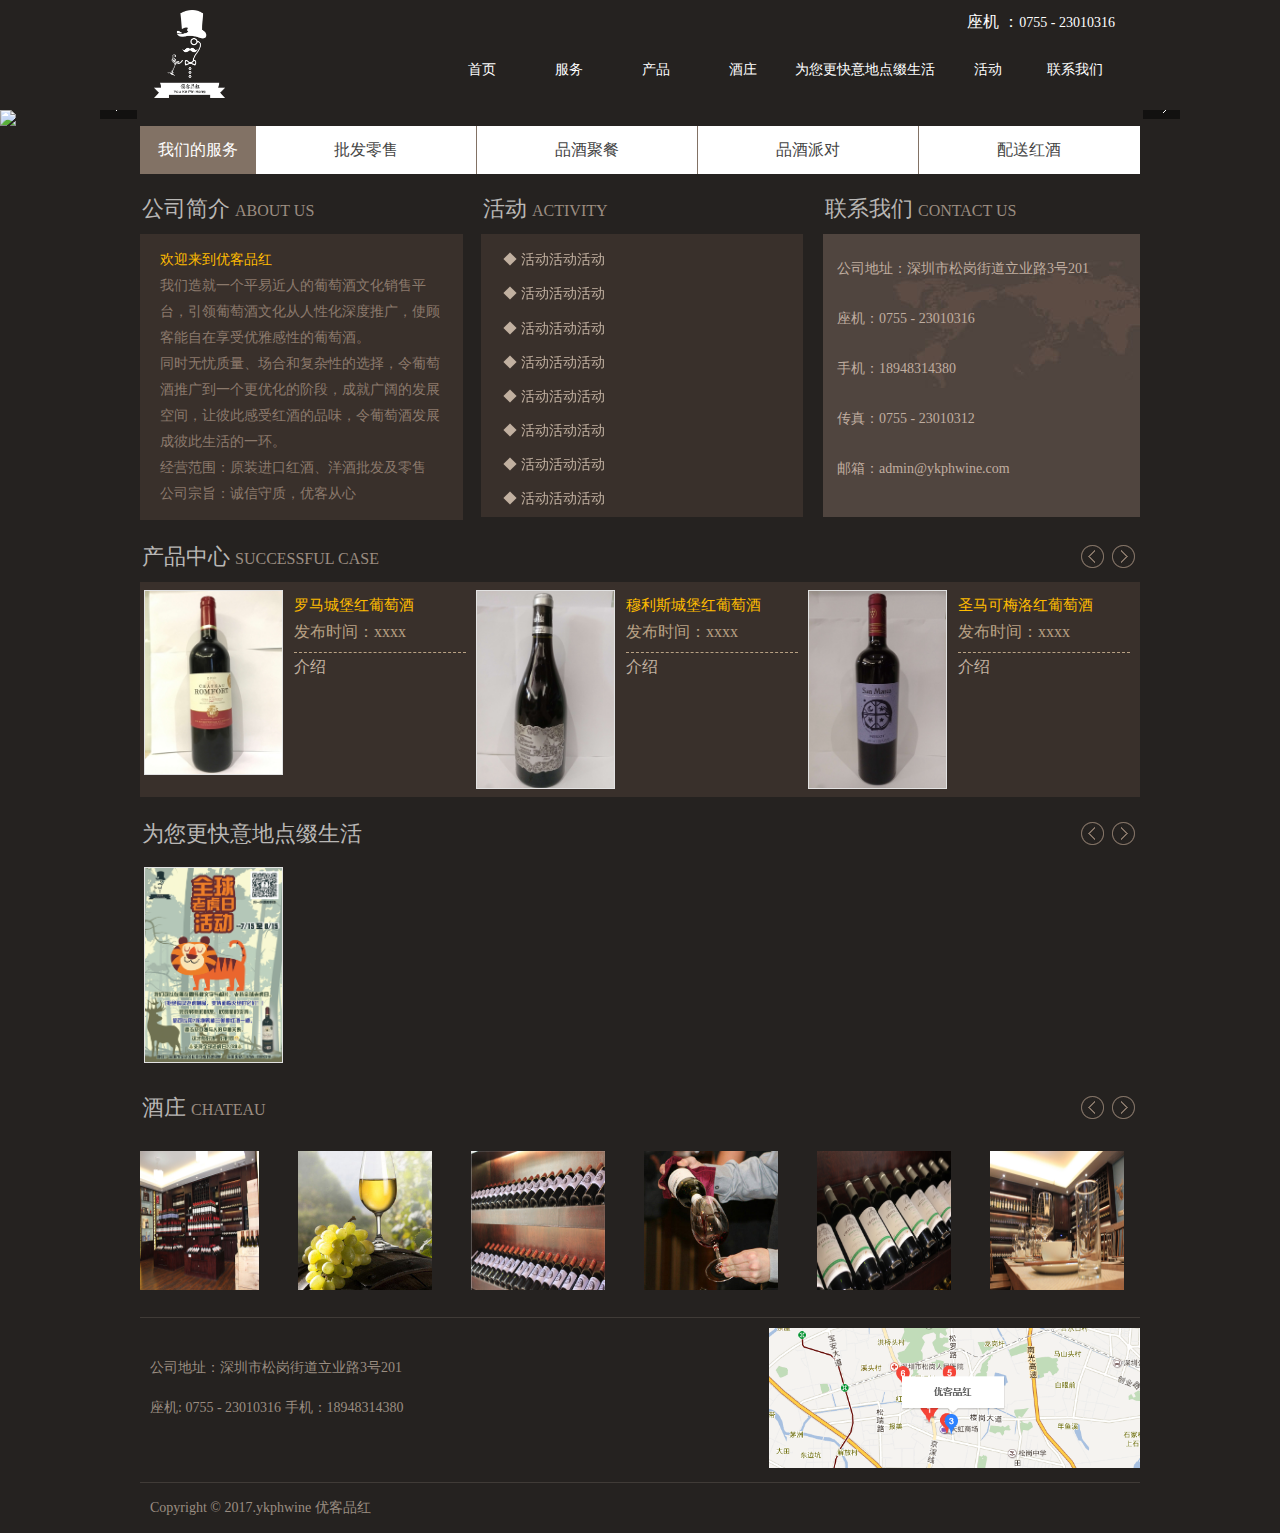
==== index.html @ 642359fb "d" ====
<!DOCTYPE html>
<html>
<head>
<meta http-equiv="Content-Type" content="text/html; charset=UTF-8">
<meta http-equiv="X-UA-Compatible" content="IE=EmulateIE7" />
<title></title>
<meta name="description" content="" />
<meta name="keywords" content="" />
<link rel="stylesheet" href="skin/css/css.css"/>
<link rel="stylesheet" href="skin/js/swiper/swiper.css">
<link rel="stylesheet" href="skin/js/fancybox/jquery.fancybox.css">

</head>
<body>
<!--top--> 
<div class="tops">
  <div class="top">
    <div class="logo"><img src="skin/images/logo.png"></div>
    <div class="top_r">
      <div class="top_head">座机 ：<span style="color:#fff;font-size:14px;">0755 - 23010316</span> </div>
      <div class="nav" id="nav">
        <ul class="clearfix">
          <li><a href="/">首页</a></li>
          <li><a href="#fuwu">服务</a></li>
          <li><a href="#chanping">产品</a></li>
          <li><a href="#jiuzhuang">酒庄</a></li>
          <li style="width: 158px;"><a href="#shenghuo">为您更快意地点缀生活</a></li>
          <li><a href="#huodong">活动</a></li>
          <li><a href="#lianxi">联系我们</a></li>
        </ul>
      </div>
    </div>
  </div>
</div>
<div class="banners">
  <div class="swiper-container" id="banner_swiper">
    <div class="swiper-wrapper">
        <div class="swiper-slide"><img src="skin/images/banner/1.jpg"></div>
        <div class="swiper-slide"><img src="skin/images/banner/2.jpg"></div>
        <div class="swiper-slide"><img src="skin/images/banner/3.jpg"></div>
        <div class="swiper-slide"><img src="skin/images/banner/4.jpg"></div>
        <div class="swiper-slide"><img src="skin/images/banner/5.jpg"></div>
        <div class="swiper-slide"><img src="skin/images/banner/6.jpg"></div>
        <div class="swiper-slide"><img src="skin/images/banner/7.jpg"></div>
        <div class="swiper-slide"><img src="skin/images/banner/8.jpg"></div>
        <div class="swiper-slide"><img src="skin/images/banner/9.jpg"></div>
        <div class="swiper-slide"><img src="skin/images/banner/10.jpg"></div>
        <div class="swiper-slide"><img src="skin/images/banner/11.jpg"></div>
        <div class="swiper-slide"><img src="skin/images/banner/12.jpg"></div>
        <div class="swiper-slide"><img src="skin/images/banner/13.jpg"></div>
        <div class="swiper-slide"><img src="skin/images/banner/14.jpg"></div>
        <div class="swiper-slide"><img src="skin/images/banner/15.jpg"></div>

	</div>
	    <!-- 如果需要分页器 -->
	    <!-- <div class="swiper-pagination"></div> -->
	    
	    <!-- 如果需要导航按钮 -->
	<div class="swiper-button-prev"></div>
	<div class="swiper-button-next"></div>
   </div>
</div>
 
<!--banner_start--> 

<!--main-->
<div class="mains">
  <div class="main">
  	<div class="main_p" id="fuwu">
      <div class="main_p_l"> <span>我们的服务</span> </div>
      <div class="main_p_r" id="nav2">
        <ul class="clearfix">
          
          <li><a href="skin/images/service1.jpg"  data-fancybox="gallery3">批发零售</a></li>
          
          <li><a href="skin/images/service2.jpg"  data-fancybox="gallery3">品酒聚餐</a></li>
          
          <li><a href="skin/images/service3.jpg"  data-fancybox="gallery3">品酒派对</a></li>
          
          <li><a href="skin/images/service4.jpg"  data-fancybox="gallery3">配送红酒</a></li>
          
        </ul>
      </div>
    </div>
    <div class="main1">
      <div class="main11"> <div class="main11_t"> <a>公司简介</a><span>ABOUT US</span></div>
        <div class="main11_b">
          <p><span>欢迎来到优客品红</span><br>
            我们造就一个平易近人的葡萄酒文化销售平台，引领葡萄酒文化从人性化深度推广，使顾客能自在享受优雅感性的葡萄酒。 <br>
            同时无忧质量、场合和复杂性的选择，令葡萄酒推广到一个更优化的阶段，成就广阔的发展空间，让彼此感受红酒的品味，令葡萄酒发展成彼此生活的一环。<br>
            经营范围：原装进口红酒、洋酒批发及零售<br>
            公司宗旨：诚信守质，优客从心</p>
        </div>
      </div>
      <div class="main12" id="huodong"> <div class="main12_t"> <a >活动</a><span>ACTIVITY</span></div>
        <div class="main12_b">
         <div class="swiper-container" id="act_swiper">
		    <ul class="swiper-wrapper">
		        <li class="swiper-slide"><a href="">◆ 活动活动活动</a></li>
		        <li class="swiper-slide"><a href="">◆ 活动活动活动</a></li>
		        <li class="swiper-slide"><a href="">◆ 活动活动活动</a></li>
		        <li class="swiper-slide"><a href="">◆ 活动活动活动</a></li>
		        <li class="swiper-slide"><a href="">◆ 活动活动活动</a></li>
		        <li class="swiper-slide"><a href="">◆ 活动活动活动</a></li>
		        <li class="swiper-slide"><a href="">◆ 活动活动活动</a></li>
		        <li class="swiper-slide"><a href="">◆ 活动活动活动</a></li>
		        <li class="swiper-slide"><a href="">◆ 活动活动活动</a></li>
		        <li class="swiper-slide"><a href="">◆ 活动活动活动</a></li>
		        <li class="swiper-slide"><a href="">◆ 活动活动活动</a></li>

		       
			</ul>
		   </div>
        </div>
      </div>
      <div class="main13" id="lianxi"> <div class="main13_t"> <a>联系我们</a><span>CONTACT US</span></div>
        <div class="main13_b">
          <p>公司地址：深圳市松岗街道立业路3号201</p>
          <p>座机：0755 - 23010316</p>
          <p>手机：18948314380</p>
          <p>传真：0755 - 23010312</p>
          <p>邮箱：admin@ykphwine.com</p>
        </div>
      </div>
      <div class="clear"></div>
    </div>
    <div class="main2" id="chanping"> <div class="main2_t"> <a>产品中心</a><span>SUCCESSFUL CASE</span> </div>
      <div class="hd"> <a class="next"></a> <a class="prev"></a> </div>
      <div class="main2_b">
        <ul>
          <li>
            <div class="main2_b_img"> <a href="skin/images/jiu/1.jpg"  data-fancybox="gallery2" ><img src="skin/images/jiu/1.jpg"></a></div>
            <div class="main2_b_rt"> <a>罗马城堡红葡萄酒</a><br>
              <span>发布时间：xxxx</span> </div>
            <div class="main2_b_rb">
              <p>介绍</p>
            </div>
          </li>
          <li>
          	<div class="main2_b_img"> <a href="skin/images/jiu/2.jpg"  data-fancybox="gallery2" ><img src="skin/images/jiu/2.jpg"></a> </div>
            <div class="main2_b_rt"> <a>穆利斯城堡红葡萄酒</a><br>
              <span>发布时间：xxxx</span> </div>
            <div class="main2_b_rb">
              <p>介绍</p>
            </div>
          </li>
          <li>
          	<div class="main2_b_img"> <a href="skin/images/jiu/3.jpg"  data-fancybox="gallery2" ><img src="skin/images/jiu/3.jpg"></a> </div>
            <div class="main2_b_rt"> <a>圣马可梅洛红葡萄酒</a><br>
              <span>发布时间：xxxx</span> </div>
            <div class="main2_b_rb">
              <p>介绍</p>
            </div>
          </li>
          <li>
          	<div class="main2_b_img"> <a href="skin/images/jiu/4.jpg"  data-fancybox="gallery2" ><img src="skin/images/jiu/4.jpg"></a> </div>
            <div class="main2_b_rt"> <a>威拉特城堡红葡萄酒</a><br>
              <span>发布时间：xxxx</span> </div>
            <div class="main2_b_rb">
              <p>介绍</p>
            </div>
          </li>
          <li>
          	<div class="main2_b_img"> <a href="skin/images/jiu/5.jpg"  data-fancybox="gallery2" ><img src="skin/images/jiu/5.jpg"></a> </div>
            <div class="main2_b_rt"> <a>维拉特级珍藏红葡萄酒</a><br>
              <span>发布时间：xxxx</span> </div>
            <div class="main2_b_rb">
              <p>介绍</p>
            </div>
          </li>
        </ul>
      </div>
    </div>
   	<div class="main2 main4" id="shenghuo"> <div class="main2_t"> <a>为您更快意地点缀生活</a><span></span> </div>
      <div class="hd"> <a class="next"></a> <a class="prev"></a> </div>
      <div class="main2_b">
        <ul>
          <li>
            <div class="main2_b_img"> <a href="skin/images/yh3.png"  data-fancybox="gallery4" ><img src="skin/images/yh3.png"></a></div>
          </li>
          
        </ul>
      </div>
    </div>
    <div class="main3" id="jiuzhuang"> <div class="main3_t"> <a href="">酒庄</a><span>CHATEAU</span> </div>
      <div class="hd"> <a class="next"></a> <a class="prev"></a> </div>
      <div class="main3_b">
        <ul>
          <li><a href="skin/images/jiuz/g1.jpg"  data-fancybox="gallery1" ><img src="skin/images/jiuz/g1.jpg"></a></li>
          <li><a href="skin/images/jiuz/g2.jpg"  data-fancybox="gallery1" ><img src="skin/images/jiuz/g2.jpg"></a></li>
          <li><a href="skin/images/jiuz/g3.jpg"  data-fancybox="gallery1" ><img src="skin/images/jiuz/g3.jpg"></a></li>
          <li><a href="skin/images/jiuz/g3.jpg"  data-fancybox="gallery1" ><img src="skin/images/jiuz/g4.jpg"></a></li>
          <li><a href="skin/images/jiuz/g5.jpg"  data-fancybox="gallery1" ><img src="skin/images/jiuz/g5.jpg"></a></li>
          <li><a href="skin/images/jiuz/g6.jpg"  data-fancybox="gallery1" ><img src="skin/images/jiuz/g6.jpg"></a></li>

        </ul>
      </div>
    </div>
  </div>
</div>
<!--footer--> 
<!--footer--> 
<div class="footers">
  <div class="footer">
    <div class="footer1">
      <div class="footer1_l">
        <div class="clear"></div>
        <p>公司地址：深圳市松岗街道立业路3号201</p>
          <p>座机: 0755 - 23010316  手机：18948314380</p>
      </div>
      <div class="footer1_r"> <img src="skin/images/map.png"> </div>
      <div class="clear"></div>
    </div>
    <div class="footer2">
      <p>Copyright © 2017.ykphwine 优客品红</p>
    </div>
  </div>
</div>
<script src="skin/js/jquery-1.8.3.min.js"></script>
<script src="skin/js/swiper/swiper.min.js"></script>
<script src="skin/js/fancybox/jquery.fancybox.js"></script>
<script src="skin/js/jquery.superslide.js"></script>
<script src="skin/js/my.js"></script>
<script>

    var swiper = new Swiper('#banner_swiper', {
        pagination: '.swiper-pagination',
        paginationClickable: '.swiper-pagination',
        nextButton: '.swiper-button-next',
        prevButton: '.swiper-button-prev',
        autoplay : 5000,
        loop : true,
        effect: 'fade'
    });
     var swiper = new Swiper('#act_swiper', {
        direction : 'vertical',
        autoplay : 3000,
        loop : true,
        slidesPerView: 8,
    });



  $("#chanping").slide({mainCell:".main2_b ul",autoPage:true,effect:"leftLoop",autoPlay:true,vis:3});
  $("#shenghuo").slide({mainCell:".main2_b ul",autoPage:true,effect:"leftLoop",autoPlay:true,vis:5});
  $(".main3").slide({mainCell:".main3_b ul",autoPlay:true,effect:"leftMarquee",vis:6,interTime:50});
</script>
</body>
</html>
---- skin/css/css.css ----
﻿﻿@charset "utf-8";
/* CSS Document */


* {
	margin:0px;
	border:0px;
	padding:0px;
	font-size:12px;
	font-family:"微软雅黑";
	color:#afada9;
}
.clear {
	clear:both
}
ul {
	list-style:none;
	margin:0;
	padding:0
}

img {
	border:none
}
a {
	color:#afada9;
	text-decoration:none;
}
.clearfix:after { display: table; content: "";clear: both;}
.left {
	float:left;
}
.right {
	float:right;
}
body {
	background-color:#252220;
	margin: 0;
}
p{
	margin: 0;
}
/*top*/
.tops {
	width:100%;
	height:110px;
	background-color:#252220;
}
.top {
	width:1000px;
	margin:0 auto;
	position:relative;
}
.top .logo {
	position:absolute;
	float:left;
	top:0;
	left:0;
	width: 80px;
	margin:10px; 
}
.top .logo img{
	width: 100%;
}
.top_r {
	width:708px;
	height:92px;
	float:right;
}
.top .top_head {
	width:360px;
	height:36px;
	line-height:36px;
	text-align:right;
	color:#fff;
	float:right;
	padding-right:25px;
	padding-top:4px;
	padding-bottom: 10px;
}
.top .nav {
	clear:both;
	z-index:9999;
	position:relative;
	padding-bottom:12px;
}

#nav {
	height:40px;
	width:696px;
	margin:0 auto;
	padding:0;
}
#nav ul {
	list-style:none;
	font-size:1.1em;
}
#nav ul li {
	overflow:hidden;
	float:left;
	height:40px;
	line-height:40px;
	width:87px;
	display:block;
	text-align:center;
	margin:0;
	padding:0;
}
#nav ul li a {
	background:transparent url(../images/a_bg.gif) repeat-x left bottom;
	background-position:left bottom;
}
#nav ul li span {
	background:transparent url(../images/a_bg.gif) repeat-x left top;
	background-position:left top;
}
#nav ul li a, #nav ul li span {
	float:left;
	text-decoration:none;
	color:#fff;
	clear:both;
	width:100%;
	height:20px;
	line-height:20px;
	padding:10px 0;
	font-size:14px;
}
#nav ul li a {
	color:#454545;
}
/*banner*/
.banners {
	width:100%;
	z-index:-10;
}
.banners img{
	display: block;
	margin: auto;
	width: 100%;
}
/*main*/
.mains {
	width:100%;
	z-index:99;
}
.main {
	width:1000px;
	margin:0 auto;
	position:relative;
	z-index:99;
}
.main_p {
	width:1000px;
	height:48px;
	line-height:48px;
	background-color:#fff;
	z-index:99;
}
.main_p_l {
	float:left;
	width:115px;
	height:48px;
	background:#827265;
	text-align:center;
}
.main_p_l span {
	font-size:16px;
	color:#fff;
}
.main_p_r {
	width:885px;
	height:48px;
	float:right;
}
.main_p_r ul{
	margin: 0;
	padding: 0;
}
.main_p_r ul li {
	float:left;
	width:220px;
	height:48px;
	border-left:1px #827265 solid;
}
.main_p_r ul li:hover a {
	color:#ffbc00;
}
#nav2 ul {
	list-style:none;
	font-size:1.1em;
}
#nav2 ul li {
	overflow:hidden;
	display:block;
	text-align:center;
	margin:0;
}
#nav2 ul li span {
	font-size:16px;
	color:#454545;
	display:block;
}
#nav2 ul li a, #nav2 ul li span {
	float:left;
	text-decoration:none;
	color:#454545;
	clear:both;
	width:100%;
	height:48px;
	line-height:48px;
	font-size:16px;
}
#nav2 ul li a {
	color:#ffbc00;
	display:block;
}
.main1 {
	width:1000px;
}
.main11 {
	float:left;
	width:317px;
}
.main11_t {
	width:316px;
	height:50px;
	line-height:50px;
	padding-top:10px;
	padding-left:2px;
	position:relative;
}
.main11_t a {
	font-size:22px;
	color:#b9b7b5;
}
.main11_t span {
	color:#9b8d81;
	padding-left:5px;
}

.main11_b {
	width:283px;
	padding:13px 20px;
	background: #39302B;
}
.main11_b p {
	color:#8b796b;
	line-height:26px;
	font-size:14px;
}
.main11_b p span {
	color:#ffbc00;
	line-height:26px;
	font-size:14px;
}
.main12 {
	float:left;
	width:317px;
	margin-left:24px;
}
.main12_t {
	width:316px;
	height:50px;
	line-height:50px;
	padding-top:10px;
	padding-left:2px;
	position:relative;
}
.main12_t a {
	font-size:22px;
	color:#b9b7b5;
}
.main12_t span {
	color:#9b8d81;
	padding-left:5px;
}

.main12_b {
	width:300px;
	height: 273px;
	background:#39302B;
	padding-left:22px;
	padding-top:10px;
}
.main12_b ul{
	height: 273px;
}
.main12_b ul li {
	line-height:30px;
	list-style-type:square;
	color:#c1b0a0;
	height: 30px;
	display: block;
}
.main12_b ul li a {
	color:#c1b0a0;
	font-size:14px;
	width: 280px;
	display: inline-block;
	overflow: hidden;
	text-overflow:ellipsis;
	white-space: nowrap;
    vertical-align: middle;
}
.main12_b ul li a:hover {
	color:#ffbc00;
}
.main13 {
	float:left;
	width:317px;
	height:232px;
	margin-left:25px;
}
.main13_t {
	width:316px;
	height:50px;
	line-height:50px;
	padding-top:10px;
	padding-left:2px;
	position:relative;
}
.main13_t a {
	font-size:22px;
	color:#b9b7b5;
}
.main13_t span {
	color:#9b8d81;
	padding-left:5px;
}

.main13_b {
	width:303px;
	height:273px;
	background:url(../images/bg4.jpg) no-repeat 70px 26px #50453F;
	padding-left:14px;
	padding-top:10px;
}
.main13_b p {
	color:#c0aea0;
	font-size:14px;
	line-height:30px;
	padding: 10px 0;
}
.main4 .main2_b ul li{
	width: 200px;
}
.main2 {
	width:1000px;
	position:relative;
	overflow:hidden;
}
.main2_t {
	width:998px;
	height:50px;
	line-height:50px;
	padding-top:12px;
	padding-left:2px;
}
.main2_t a {
	font-size:22px;
	color:#b9b7b5;
}
.main2_t span {
	color:#9b8d81;
	padding-left:5px;
}
.main2_b {
	width:100%;
	background-color:#39302B;
}
.main2_b ul li {
	width:322px;
	margin-left:4px;
	margin-right:6px;
	padding:8px 0;
	float:left;
	_display:inline;
	overflow:hidden;
}
.main2_b_img {
	float:left;
	border:1px #E2E2E2 solid;
	width:137px;
	margin-right:11px;
}
.main2_b_img img {
	width:137px;
	display: block;
}
.main2_b_rt {
	width:172px;
	height:62px;
	border-bottom:1px dashed #B8A184;
	float:left;
	margin-bottom:2px;
}
.main2_b_rt a {
	color:#ffbc00;
	font-size:15px;
	line-height:30px;
}
.main2_b_rt a:hover {
	color:#ffbc00;
}
.main2_b_rt span {
	color:#b8a184;
	line-height:24px;
}
.main2_b_rb p {
	color:#c1b0a0;
	line-height:24px;
}
.main2 .hd {
	overflow:hidden;
	height:23px;
	position:absolute;
	width:54px;
	right:5px;
	top:25px;
}
.main2 .hd .prev {
	display:block;
	width:23px;
	height:23px;
	float:left;
	overflow:hidden;
	cursor:pointer;
	background:url(../images/l.png) no-repeat;
}
.main2 .hd .next {
	display:block;
	width:23px;
	height:23px;
	float:right;
	overflow:hidden;
	cursor:pointer;
	background:url(../images/r.png) no-repeat;
}
.main3 {
	width:1000px;
	height:246px;
	position:relative;
	overflow:hidden;
}
.main3_t {
	width:998px;
	height:50px;
	line-height:50px;
	padding-top:12px;
	padding-left:2px;
	padding-bottom:18px;
}
.main3_t a {
	font-size:22px;
	color:#b9b7b5;
}
.main3_t span {
	color:#9b8d81;
	padding-left:5px;
}
.main3_b {
	width:1038px;
	height:139px;
}
.main3_b ul li {
	float:left;
	width:134px;
	height:139px;
	margin-right:39px;
}
.main3_b ul li img {
	max-width:134px;
	height:139px;
}
.main3 .hd {
	overflow:hidden;
	height:23px;
	position:absolute;
	width:54px;
	right:5px;
	top:25px;
}
.main3 .hd .prev {
	display:block;
	width:23px;
	height:23px;
	float:left;
	overflow:hidden;
	cursor:pointer;
	background:url(../images/l.png) no-repeat;
}
.main3 .hd .next {
	display:block;
	width:23px;
	height:23px;
	float:right;
	overflow:hidden;
	cursor:pointer;
	background:url(../images/r.png) no-repeat;
}
.box {
	width:1000px;
	margin:0 auto;
	margin-top:14px;
	margin-bottom:36px;
}
.position {
	width:100%;
	height:63px;
	line-height:63px;
	border-bottom:1px #56534F solid;
}
.position span {
	font-size:15px;
	color:#7d7058;
	padding-left:18px;
}
.position a {
	color:#b0afad;
}
.position_l {
	float:left;
	font-size:18px;
	color:#fff;
	padding-left:2px;
}
.position_r {
	float:right;
	padding-right:8px;
	color:#b0afad;
}
.box_l {
	float:left;
	width:722px;
	background:#373229;
	padding:0 13px 0 16px;
}
.box_con {
	color:#afada9;
	line-height:28px;
}
.box_con p {
	color:#afada9;
	line-height:28px;
}
.box_r {
	float:right;
	width:249px;
	background:#2A251F;
}
.box_rt {
	width:232px;
	height:63px;
	background:url(../images/bg5.png) no-repeat right bottom;
	border-bottom:1px #312C24 solid;
	float:right;
	position:relative;
}
.box_rt img {
	position:absolute;
	top:12px;
	left:6px;
}
.box_ul {
	width:224px;
	margin-top:5px;
	margin-bottom:85px;
	float:right;
}
.box_ul ul{
	padding-left:0px;
}
.box_ul ul li {
	height:36px;
	line-height:36px;
	padding-left:7px;
}
.box_ul ul li:hover {
	background:url(../images/bg6.png) no-repeat center left;
}
.box_ul ul li:hover a {
	color:#ffbc00;
}
.box_ul ul li a {
	color:#b9a38a;
}
.box_b {
	background:url(../images/wb.jpg) no-repeat center center;
	width:219px;
	height:104px;
	float:right;
	padding-left:30px;
	//padding-top:20px;
}
.box_b p {
	font-size:16px;
	line-height:28px;
	color:#fff;
}
.box_b a {
	padding-left:71px;
	//padding-top:30px;
	font-size:16px;
	line-height:70px;
	color:#fff;
	position:relative;
	top:-30px;
}
.box_d {
	width:248px;
	height:63px;
	background:#2E2A21;
	float:right;
	position:relative;
}
.box_d img {
	position:absolute;
	top:18px;
	left:31px;
}
.footers {
	width:100%;
}
.footer {
	width:1000px;
	margin:0 auto;
	border-top:1px #403B37 solid;
}
.footer1 {
	width:990px;
	border-bottom:1px #403B37 solid;
	padding:10px 0px 10px 10px;
}
.footer1_l {
	width:300px;
	float:left;
	padding-top:20px;
}
.footer1_l_ul {
	height:18px;
	margin-bottom:16px;
}
.footer1_l ul li {
	float:left;
	height:18px;
	line-height:18px;
	color:#9a8d81;
}
.footer1_l ul li a {
	color:#9a8d81;
	font-size:14px;
}
.footer1_l ul li a:hover {
	color:#ffbc00;
}
.footer1_l p {
	color:#9a8d81;
	line-height:20px;
	font-size:14px;
	padding:10px 0;
}
.footer1_r {
	float:right;
}
.footer1_r img {
	height:140px;
	margin-left: 20px;
}
.footer2 {
	width:990px;
	height:50px;
	line-height:50px;
	padding-left:10px;
	position:relative;
}
.footer2 p {
	color:#9a8d81;
	font-size:14px;
}
.footer2 a {
	color:#9a8d81;
	font-size:14px;
}
.yqlj {
	position:absolute;
	height:50px;
	color:#9a8d81;
	font-size:14px;
	right:15px;
	top:0;
}
/*新闻列表*/
.nlist {
	width:100%;
	padding-top:20px;
	margin-bottom:40px;
}
.nlist ul{
	padding-left:0px
}
.nlist ul li {
	width:698px;
	height:109px;
	padding-left:24px;
	padding-top:22px;
	background:#524E47;
	margin-bottom:1px;
}
.nlist ul li .nlist_l {
	width:127px;
	height:90px;
	float:left;
}
.nlist ul li .nlist_l img {
	width:121px;
	height:84px;
	border:3px #777 solid;
}
.nlist ul li .nlist_r {
	width:540px;
	height:90px;
	margin-left:16px;
	float:left;
}
.nlist ul li .nlist_r a {
	color:#fff;
	font-size:14px;
	line-height:36px;
}
.nlist ul li .nlist_r a:hover {
	color:#ffbc00;
}
.nlist ul li .nlist_r p {
	line-height:18px;
	margin:0px;
	font-size:14px;
}
.page_list {
	height: 40px;
	line-height: 40px;
	text-align: center;
	color:#575757;
	margin-bottom:90px;
}
.page_list span {
	background:#524E47;
	border: 1px solid #ccc;
	margin-right: 5px;
	padding:4px;
	color:#FFF;
}
.page_list .current {
	background:#C2A255;
	padding: 4px;
	color:#fff;
	border: 1px solid #C2A255;
}
.page_list a {
	background:#524E47;
	border: 1px solid #ccc;
	margin-right: 5px;
	padding:4px;
	color:#fff;
}
.news_con {
	min-height:450px;
}
.news_con_title {
	font-size:18px;
	line-height:36px;
	text-align:center;
	color:#fff;
	margin-top:20px;
}
.news_con_info {
	text-align:center;
	line-height:36px;
	color:#9b9994;
}
.news_con_body {
	line-height:28px;
	padding-top:15px;
	color:#afada9;
	width:100%;
}
.news_con_body p {
	line-height:28px;
	color:#afada9;
	text-indent:2em;
}
.rbb_ul {
	padding:10px 0 0 20px;
	border-top:1px solid #444;
	margin:15px auto;
	color: #595959;
}
.rbb_ul li {
	font-size:12px;
	color:#73706a;
	line-height:28px;
}
.rbb_ul li a {
	color:#73706a;
	font-size:12px;
	line-height:28px;
}
.rbb_ul li a:hover {
	color:#ffbc00;
	text-decoration:underline;
}
.rbb_li_l {
	float:left;
	width: 100%;
}
.rbb_li_r {
	float:left;
	margin:5px 0;
	width: 100%;
}
.plist {
	width:100%;
	margin-top:42px;
}
.plist ul li {
	float:left;
	width:134px;
	height:177px;
	margin-left:19px;
	margin-right:27px;
	margin-bottom:43px;
	text-align:center;
}
.plist ul li .plist_img {
	width:134px;
	height:139px;
}
.plist ul li .plist_img img {
	max-width:134px;
	height:139px;
}
.plist ul li .plist_tit {
	width:134px;
	line-height:24px;
	background:#42413F;
	margin-top:14px;
}
.plist ul li .plist_tit a {
	color:#fff;
}
.plist ul li .plist_tit a:hover {
	color:#ffbc00;
}
/*企业资质*/
.pic_boxs {
	width:720px;
	height:514px;
	position:relative;
	overflow:hidden;
	margin:20px auto 0 auto;
	background:#56534F;
}
.big_pics {
	width:671px;
	height:358px;
	position:relative;
	border-bottom:1px #fff solid;
	overflow:hidden;
	margin:0 auto;
}
.big_pics ul {
	position:absolute;
	left:0;
	top:51px;
}
.big_pics ul li {
	width:671px;
	height:308px;
	text-align:center;
}
.big_pics ul li img {
	max-width:100% !important;
	height:255px;
}
.prev {
	float:left;
	cursor:pointer;
}
.num {
	height:100px;
	overflow:hidden;
	width:608px;
	position:relative;
	float:left;
}
.min_pic {
	padding-top:26px;
	width:671px;
	margin:0 auto;
}
.num ul {
	position:absolute;
	left:0;
	top:0;
}
.num ul li {
	width:144px;
	height:96px;
	margin-right:5px;
	border:2px #56534F solid;
	text-align:center;
}
.num ul li img {
	max-width:144px;
	height:96px;
}
.num ul li.on {
	border:2px solid #9A928F;
	padding:0;
}
.prev_btn1 {
	width:21px;
	text-align:center;
	height:40px;
	margin-top:40px;
	margin-right:12px;
	cursor:pointer;
	float:left;
}
.next_btn1 {
	width:21px;
	text-align:center;
	height:40px;
	margin-top:40px;
	cursor:pointer;
	float:right;
}
.prev1 {
	position:absolute;
	top:220px;
	left:20px;
	width:28px;
	height:51px;
	z-index:9;
	cursor:pointer;
}
.next1 {
	position:absolute;
	top:220px;
	right:20px;
	width:28px;
	height:51px;
	z-index:9;
	cursor:pointer;
}
/*在线留言*/
.online td {
	font-size:18px;
	color:#b9a38a;
}
.online td span {
	font-size:14px;
	color:#b0afad;
}
.online input {
	border: 1px solid #dfdfdf;
	height: 34px;
	line-height: 34px;
	width:280px;
}
.online textarea {
	border: 1px solid #dfdfdf;
}
#submit {
	background:#2E2A21;
	;
	color:#fff;
	height: 27px;
	line-height: 20px;
	width: 75px;
	cursor:pointer;
}
#reset {
	background:#2E2A21;
	color:#fff;
	height: 27px;
	line-height: 20px;
	width: 75px;
	cursor:pointer;
}
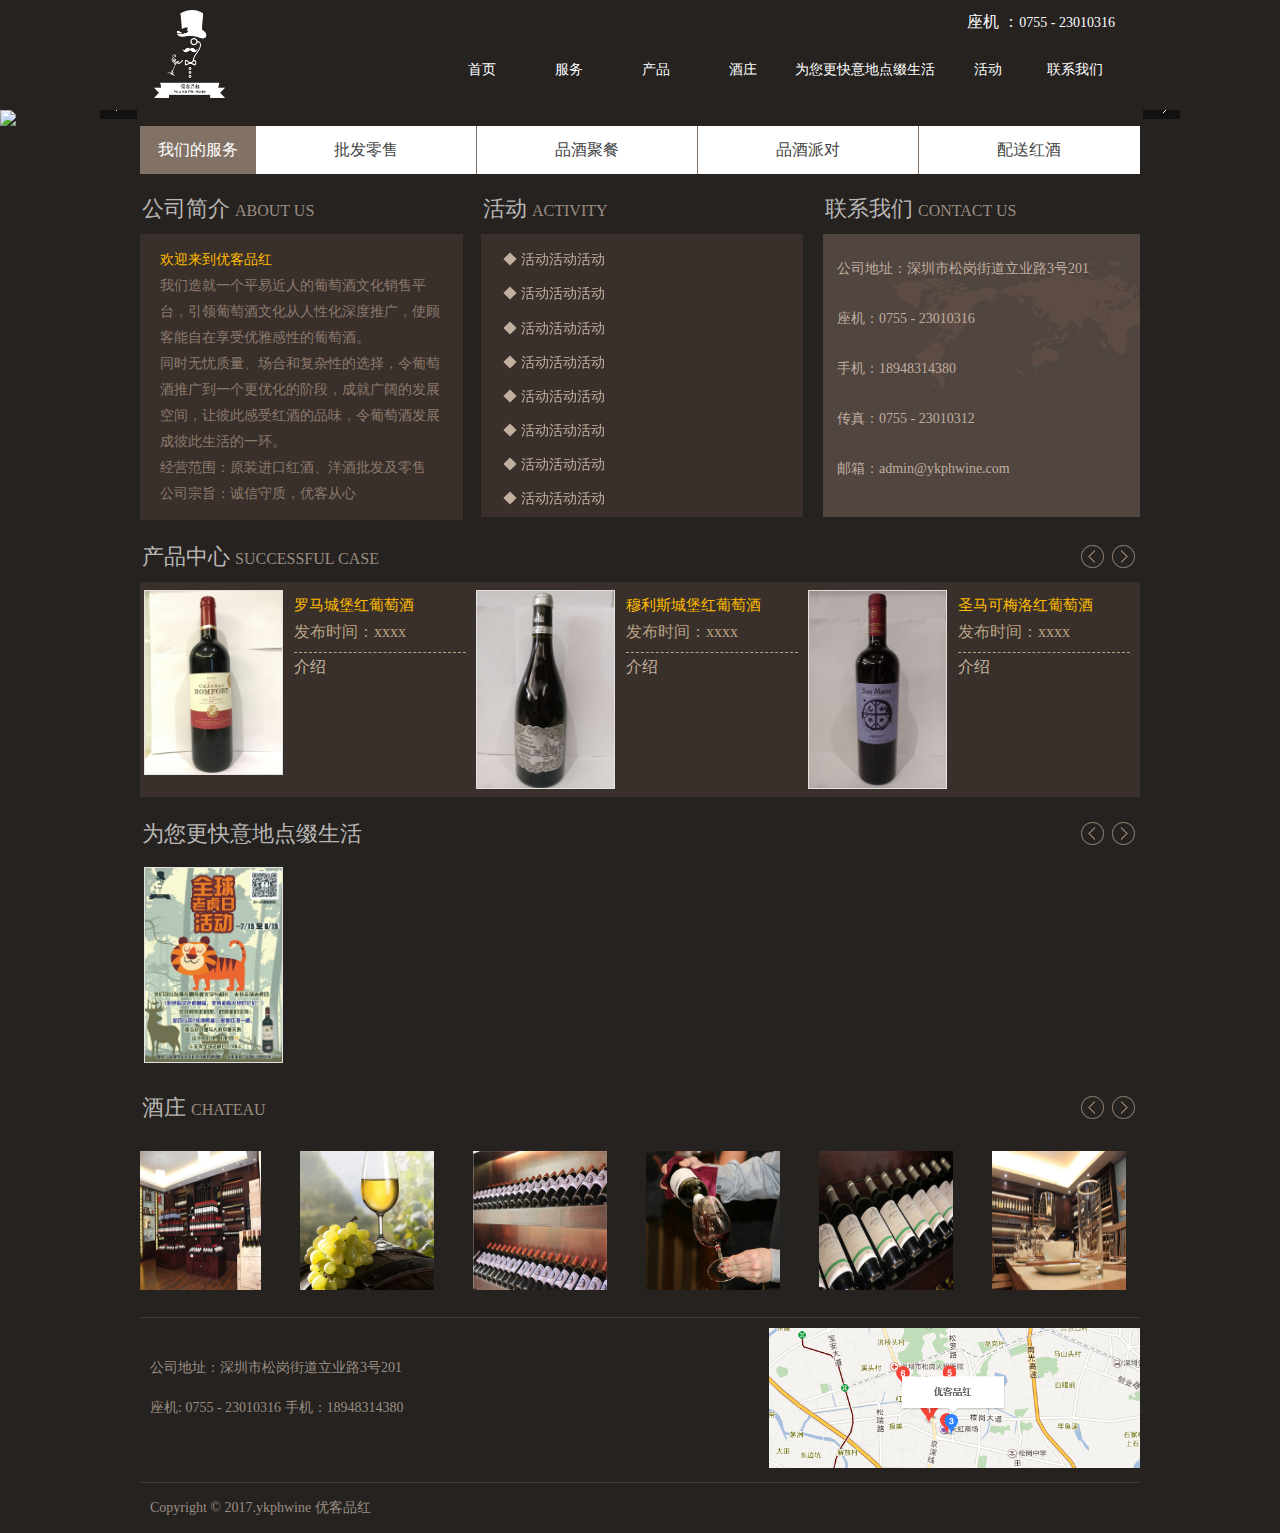
==== commit fa80fad8: "d" ====
--- a/index.html
+++ b/index.html
@@ -35,21 +35,21 @@
 <div class="banners">
   <div class="swiper-container" id="banner_swiper">
     <div class="swiper-wrapper">
-        <div class="swiper-slide"><img src="skin/images/banner/1.jpg"></div>
-        <div class="swiper-slide"><img src="skin/images/banner/2.jpg"></div>
-        <div class="swiper-slide"><img src="skin/images/banner/3.jpg"></div>
-        <div class="swiper-slide"><img src="skin/images/banner/4.jpg"></div>
-        <div class="swiper-slide"><img src="skin/images/banner/5.jpg"></div>
-        <div class="swiper-slide"><img src="skin/images/banner/6.jpg"></div>
-        <div class="swiper-slide"><img src="skin/images/banner/7.jpg"></div>
-        <div class="swiper-slide"><img src="skin/images/banner/8.jpg"></div>
-        <div class="swiper-slide"><img src="skin/images/banner/9.jpg"></div>
-        <div class="swiper-slide"><img src="skin/images/banner/10.jpg"></div>
-        <div class="swiper-slide"><img src="skin/images/banner/11.jpg"></div>
-        <div class="swiper-slide"><img src="skin/images/banner/12.jpg"></div>
-        <div class="swiper-slide"><img src="skin/images/banner/13.jpg"></div>
-        <div class="swiper-slide"><img src="skin/images/banner/14.jpg"></div>
-        <div class="swiper-slide"><img src="skin/images/banner/15.jpg"></div>
+        <div class="swiper-slide"><img src="skin/images/jiub/1.jpg"></div>
+        <div class="swiper-slide"><img src="skin/images/jiub/2.jpg"></div>
+        <div class="swiper-slide"><img src="skin/images/jiub/3.jpg"></div>
+        <div class="swiper-slide"><img src="skin/images/jiub/4.jpg"></div>
+        <div class="swiper-slide"><img src="skin/images/jiub/5.jpg"></div>
+        <div class="swiper-slide"><img src="skin/images/jiub/6.jpg"></div>
+        <div class="swiper-slide"><img src="skin/images/jiub/7.jpg"></div>
+        <div class="swiper-slide"><img src="skin/images/jiub/8.jpg"></div>
+        <div class="swiper-slide"><img src="skin/images/jiub/9.jpg"></div>
+        <div class="swiper-slide"><img src="skin/images/jiub/10.jpg"></div>
+        <div class="swiper-slide"><img src="skin/images/jiub/11.jpg"></div>
+        <div class="swiper-slide"><img src="skin/images/jiub/12.jpg"></div>
+        <div class="swiper-slide"><img src="skin/images/jiub/13.jpg"></div>
+        <div class="swiper-slide"><img src="skin/images/jiub/14.jpg"></div>
+        <div class="swiper-slide"><img src="skin/images/jiub/15.jpg"></div>
 
 	</div>
 	    <!-- 如果需要分页器 -->
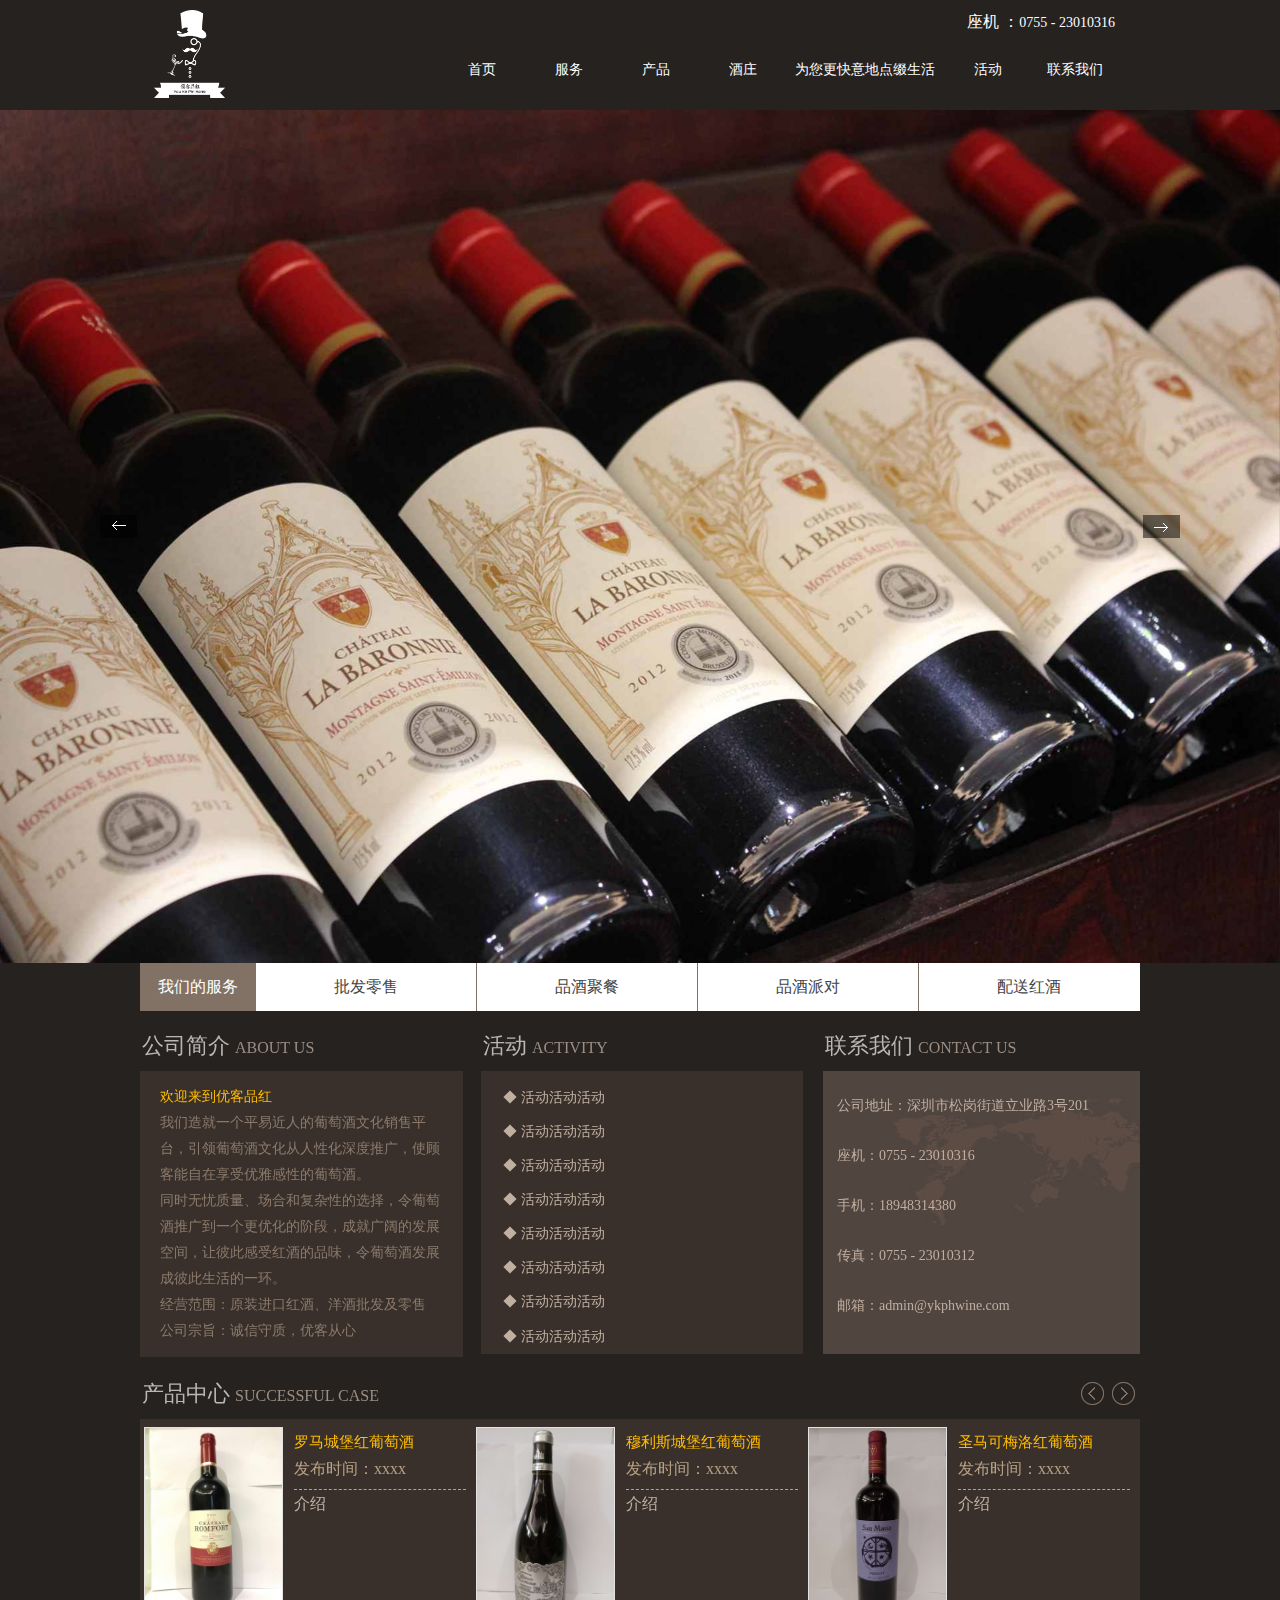
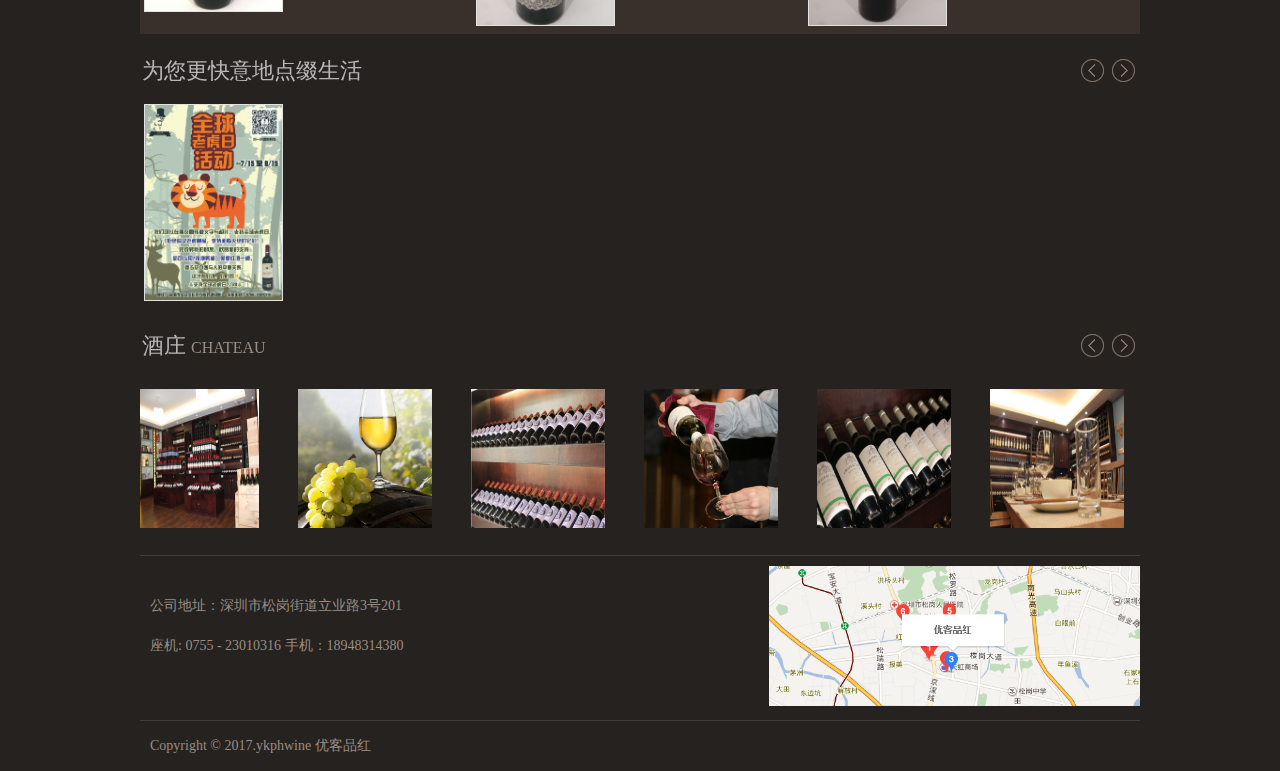
==== commit fe40061f: "D" ====
--- a/index.html
+++ b/index.html
@@ -35,21 +35,21 @@
 <div class="banners">
   <div class="swiper-container" id="banner_swiper">
     <div class="swiper-wrapper">
-        <div class="swiper-slide"><img src="skin/images/jiub/1.jpg"></div>
-        <div class="swiper-slide"><img src="skin/images/jiub/2.jpg"></div>
-        <div class="swiper-slide"><img src="skin/images/jiub/3.jpg"></div>
-        <div class="swiper-slide"><img src="skin/images/jiub/4.jpg"></div>
-        <div class="swiper-slide"><img src="skin/images/jiub/5.jpg"></div>
-        <div class="swiper-slide"><img src="skin/images/jiub/6.jpg"></div>
-        <div class="swiper-slide"><img src="skin/images/jiub/7.jpg"></div>
-        <div class="swiper-slide"><img src="skin/images/jiub/8.jpg"></div>
-        <div class="swiper-slide"><img src="skin/images/jiub/9.jpg"></div>
-        <div class="swiper-slide"><img src="skin/images/jiub/10.jpg"></div>
-        <div class="swiper-slide"><img src="skin/images/jiub/11.jpg"></div>
-        <div class="swiper-slide"><img src="skin/images/jiub/12.jpg"></div>
-        <div class="swiper-slide"><img src="skin/images/jiub/13.jpg"></div>
-        <div class="swiper-slide"><img src="skin/images/jiub/14.jpg"></div>
-        <div class="swiper-slide"><img src="skin/images/jiub/15.jpg"></div>
+        <div class="swiper-slide"><img src="skin/images/jiub/1.JPG"></div>
+        <div class="swiper-slide"><img src="skin/images/jiub/2.JPG"></div>
+        <div class="swiper-slide"><img src="skin/images/jiub/3.JPG"></div>
+        <div class="swiper-slide"><img src="skin/images/jiub/4.JPG"></div>
+        <div class="swiper-slide"><img src="skin/images/jiub/5.JPG"></div>
+        <div class="swiper-slide"><img src="skin/images/jiub/6.JPG"></div>
+        <div class="swiper-slide"><img src="skin/images/jiub/7.JPG"></div>
+        <div class="swiper-slide"><img src="skin/images/jiub/8.JPG"></div>
+        <div class="swiper-slide"><img src="skin/images/jiub/9.JPG"></div>
+        <div class="swiper-slide"><img src="skin/images/jiub/10.JPG"></div>
+        <div class="swiper-slide"><img src="skin/images/jiub/11.JPG"></div>
+        <div class="swiper-slide"><img src="skin/images/jiub/12.JPG"></div>
+        <div class="swiper-slide"><img src="skin/images/jiub/13.JPG"></div>
+        <div class="swiper-slide"><img src="skin/images/jiub/14.JPG"></div>
+        <div class="swiper-slide"><img src="skin/images/jiub/15.JPG"></div>
 
 	</div>
 	    <!-- 如果需要分页器 -->
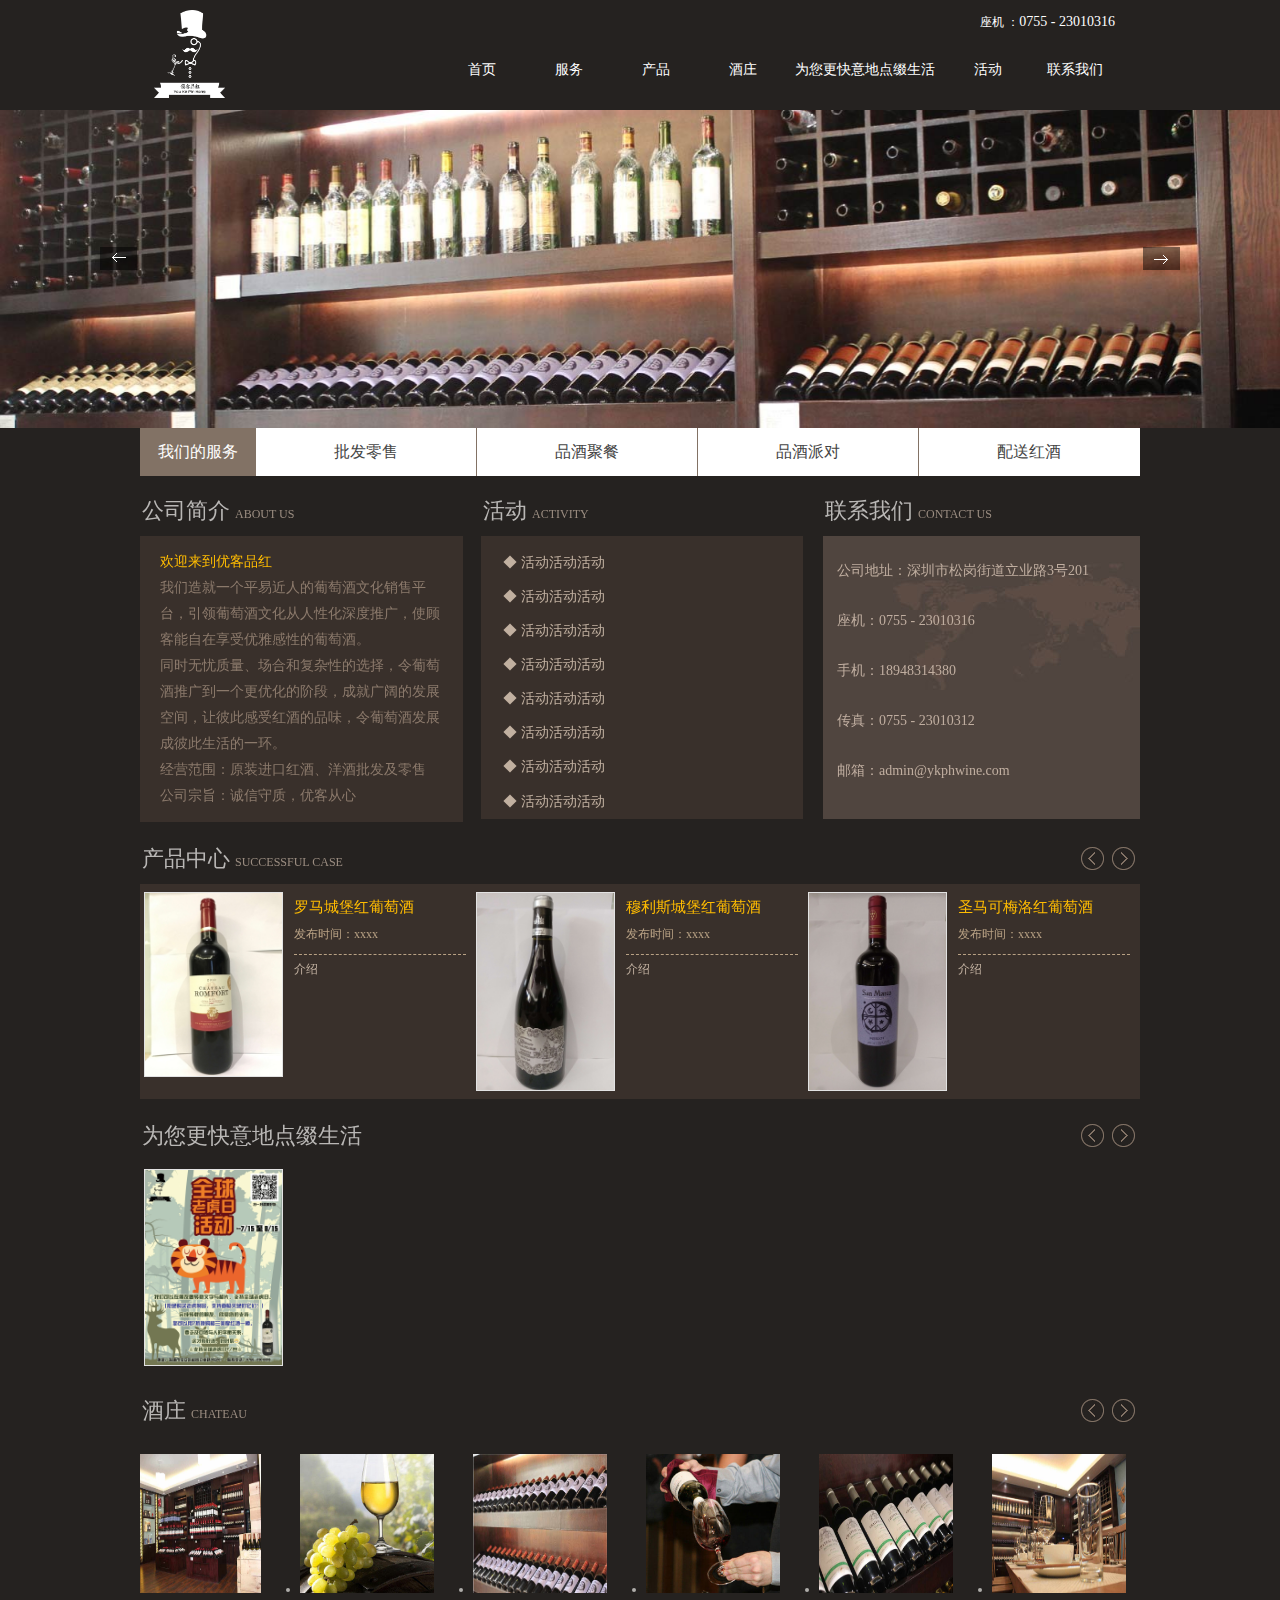
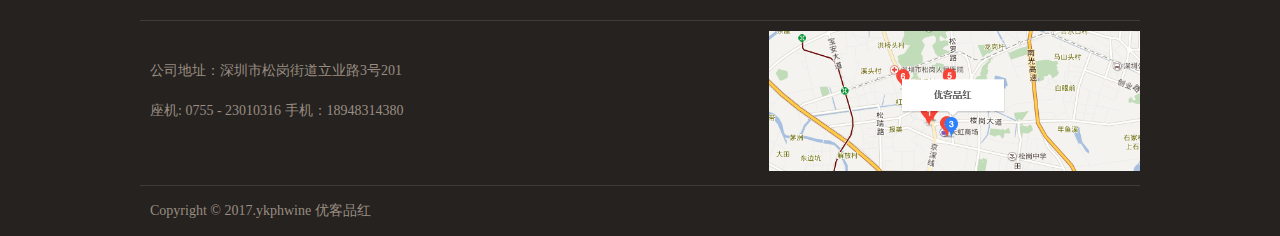
==== commit 10be6fd7: "d" ====
--- a/index.html
+++ b/index.html
@@ -3,9 +3,9 @@
 <head>
 <meta http-equiv="Content-Type" content="text/html; charset=UTF-8">
 <meta http-equiv="X-UA-Compatible" content="IE=EmulateIE7" />
-<title></title>
-<meta name="description" content="" />
-<meta name="keywords" content="" />
+<title>优客品红</title>
+<meta name="description" content="优客品红" />
+<meta name="keywords" content="优客品红" />
 <link rel="stylesheet" href="skin/css/css.css"/>
 <link rel="stylesheet" href="skin/js/swiper/swiper.css">
 <link rel="stylesheet" href="skin/js/fancybox/jquery.fancybox.css">
@@ -40,17 +40,6 @@
         <div class="swiper-slide"><img src="skin/images/jiub/3.JPG"></div>
         <div class="swiper-slide"><img src="skin/images/jiub/4.JPG"></div>
         <div class="swiper-slide"><img src="skin/images/jiub/5.JPG"></div>
-        <div class="swiper-slide"><img src="skin/images/jiub/6.JPG"></div>
-        <div class="swiper-slide"><img src="skin/images/jiub/7.JPG"></div>
-        <div class="swiper-slide"><img src="skin/images/jiub/8.JPG"></div>
-        <div class="swiper-slide"><img src="skin/images/jiub/9.JPG"></div>
-        <div class="swiper-slide"><img src="skin/images/jiub/10.JPG"></div>
-        <div class="swiper-slide"><img src="skin/images/jiub/11.JPG"></div>
-        <div class="swiper-slide"><img src="skin/images/jiub/12.JPG"></div>
-        <div class="swiper-slide"><img src="skin/images/jiub/13.JPG"></div>
-        <div class="swiper-slide"><img src="skin/images/jiub/14.JPG"></div>
-        <div class="swiper-slide"><img src="skin/images/jiub/15.JPG"></div>
-
 	</div>
 	    <!-- 如果需要分页器 -->
 	    <!-- <div class="swiper-pagination"></div> -->
@@ -92,7 +81,7 @@
             公司宗旨：诚信守质，优客从心</p>
         </div>
       </div>
-      <div class="main12" id="huodong"> <div class="main12_t"> <a >活动</a><span>ACTIVITY</span></div>
+      <div class="main12" id="huodong"> <div class="main12_t"> <a href="/xinwen.html">活动</a><span>ACTIVITY</span></div>
         <div class="main12_b">
          <div class="swiper-container" id="act_swiper">
 		    <ul class="swiper-wrapper">
--- a/skin/css/css.css
+++ b/skin/css/css.css
@@ -1,6 +1,14 @@
 ﻿﻿@charset "utf-8";
 /* CSS Document */
-
+ul, li {
+	list-style:none;
+	margin:0;
+	padding:0
+}
+img {
+	border:none
+}
+.clearfix:after { display: table; content: "";clear: both;}
 
 * {
 	margin:0px;
@@ -13,15 +21,7 @@
 .clear {
 	clear:both
 }
-ul {
-	list-style:none;
-	margin:0;
-	padding:0
-}
 
-img {
-	border:none
-}
 a {
 	color:#afada9;
 	text-decoration:none;
@@ -575,9 +575,7 @@
 	line-height:36px;
 	padding-left:7px;
 }
-.box_ul ul li:hover {
-	background:url(../images/bg6.png) no-repeat center left;
-}
+
 .box_ul ul li:hover a {
 	color:#ffbc00;
 }
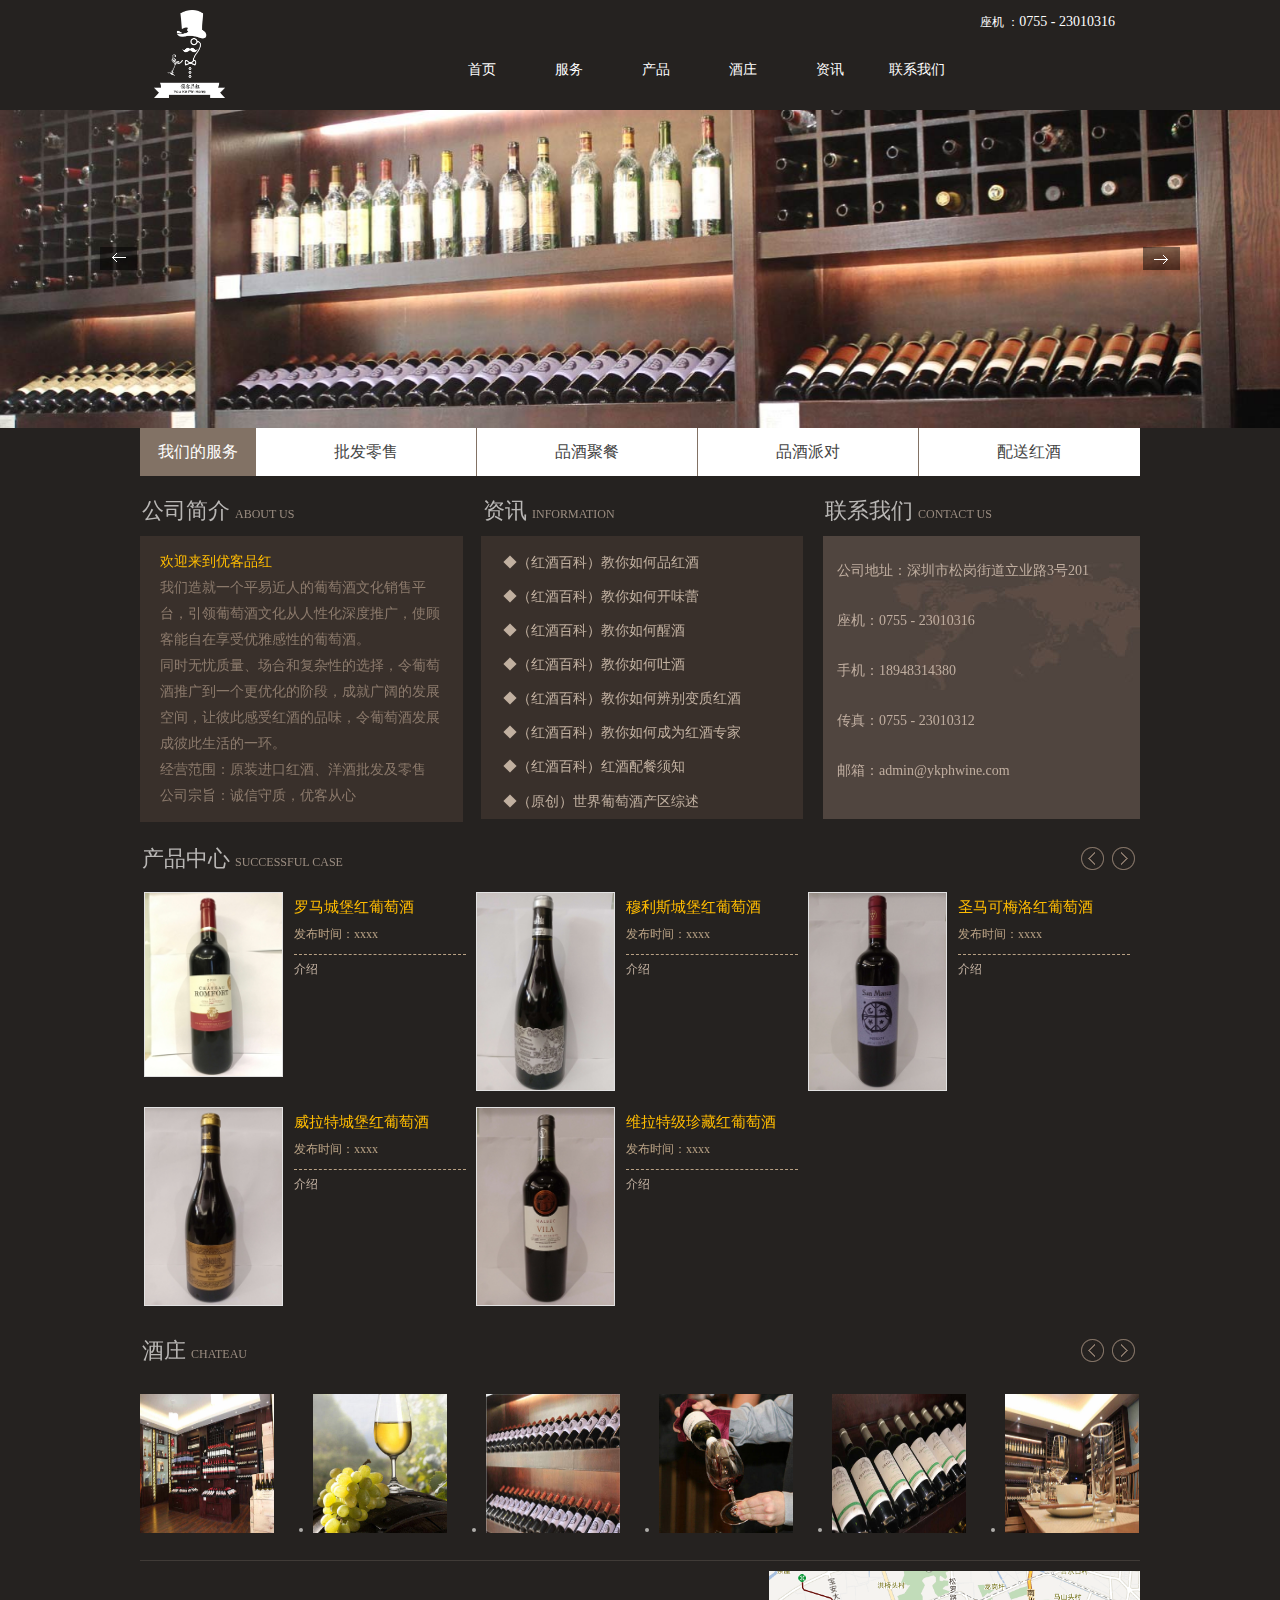
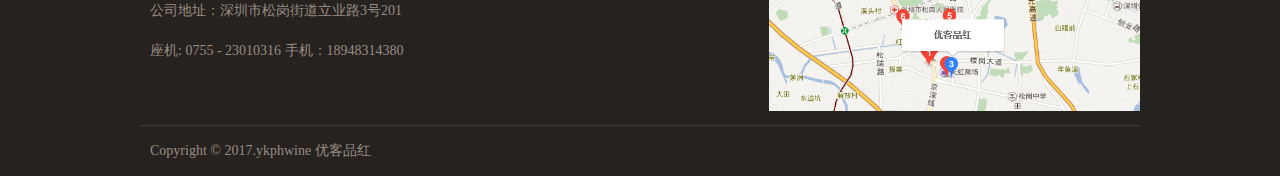
==== commit ddd52d35: "s" ====
--- a/index.html
+++ b/index.html
@@ -24,8 +24,7 @@
           <li><a href="#fuwu">服务</a></li>
           <li><a href="#chanping">产品</a></li>
           <li><a href="#jiuzhuang">酒庄</a></li>
-          <li style="width: 158px;"><a href="#shenghuo">为您更快意地点缀生活</a></li>
-          <li><a href="#huodong">活动</a></li>
+          <li><a href="/xinwen.html">资讯</a></li>
           <li><a href="#lianxi">联系我们</a></li>
         </ul>
       </div>
@@ -35,11 +34,11 @@
 <div class="banners">
   <div class="swiper-container" id="banner_swiper">
     <div class="swiper-wrapper">
-        <div class="swiper-slide"><img src="skin/images/jiub/1.JPG"></div>
-        <div class="swiper-slide"><img src="skin/images/jiub/2.JPG"></div>
-        <div class="swiper-slide"><img src="skin/images/jiub/3.JPG"></div>
-        <div class="swiper-slide"><img src="skin/images/jiub/4.JPG"></div>
-        <div class="swiper-slide"><img src="skin/images/jiub/5.JPG"></div>
+        <div class="swiper-slide"><img class="lazy" src="skin/images/jiub/1.JPG"></div>
+        <div class="swiper-slide"><img class="lazy" src="skin/images/jiub/2.JPG"></div>
+        <div class="swiper-slide"><img class="lazy" src="skin/images/jiub/3.JPG"></div>
+        <div class="swiper-slide"><img class="lazy" src="skin/images/jiub/4.JPG"></div>
+        <div class="swiper-slide"><img class="lazy" src="skin/images/jiub/5.JPG"></div>
 	</div>
 	    <!-- 如果需要分页器 -->
 	    <!-- <div class="swiper-pagination"></div> -->
@@ -81,23 +80,19 @@
             公司宗旨：诚信守质，优客从心</p>
         </div>
       </div>
-      <div class="main12" id="huodong"> <div class="main12_t"> <a href="/xinwen.html">活动</a><span>ACTIVITY</span></div>
+      <div class="main12" id="huodong"> <div class="main12_t"> <a href="/xinwen.html">资讯</a><span>INFORMATION</span></div>
         <div class="main12_b">
          <div class="swiper-container" id="act_swiper">
 		    <ul class="swiper-wrapper">
-		        <li class="swiper-slide"><a href="">◆ 活动活动活动</a></li>
-		        <li class="swiper-slide"><a href="">◆ 活动活动活动</a></li>
-		        <li class="swiper-slide"><a href="">◆ 活动活动活动</a></li>
-		        <li class="swiper-slide"><a href="">◆ 活动活动活动</a></li>
-		        <li class="swiper-slide"><a href="">◆ 活动活动活动</a></li>
-		        <li class="swiper-slide"><a href="">◆ 活动活动活动</a></li>
-		        <li class="swiper-slide"><a href="">◆ 活动活动活动</a></li>
-		        <li class="swiper-slide"><a href="">◆ 活动活动活动</a></li>
-		        <li class="swiper-slide"><a href="">◆ 活动活动活动</a></li>
-		        <li class="swiper-slide"><a href="">◆ 活动活动活动</a></li>
-		        <li class="swiper-slide"><a href="">◆ 活动活动活动</a></li>
-
-		       
+		        <li class="swiper-slide"><a href="http://www.wine-world.com/course/rm/20130415175214000"  target="_blank">◆（红酒百科）教你如何品红酒</a></li>
+		        <li class="swiper-slide"><a href="http://www.wine-world.com/course/rm/20130417105856000"  target="_blank">◆（红酒百科）教你如何开味蕾</a></li>
+            <li class="swiper-slide"><a href="http://www.wine-world.com/course/rm/20130419103547000"  target="_blank">◆（红酒百科）教你如何醒酒</a></li>
+            <li class="swiper-slide"><a href="http://www.wine-world.com/course/rm/20130422111349000"  target="_blank">◆（红酒百科）教你如何吐酒</a></li>
+            <li class="swiper-slide"><a href="http://www.wine-world.com/course/rm/20130424100224000"  target="_blank">◆（红酒百科）教你如何辨别变质红酒</a></li>
+            <li class="swiper-slide"><a href="http://www.wine-world.com/course/rm/20130426105550000"  target="_blank">◆（红酒百科）教你如何成为红酒专家</a></li>
+            <li class="swiper-slide"><a href="http://www.wine-world.com/course/rm/20130428094855000"  target="_blank">◆（红酒百科）红酒配餐须知</a></li>
+            <li class="swiper-slide"><a href="/item.html"  target="_blank">◆（原创）世界葡萄酒产区综述</a></li>
+
 			</ul>
 		   </div>
         </div>
@@ -118,7 +113,7 @@
       <div class="main2_b">
         <ul>
           <li>
-            <div class="main2_b_img"> <a href="skin/images/jiu/1.jpg"  data-fancybox="gallery2" ><img src="skin/images/jiu/1.jpg"></a></div>
+            <div class="main2_b_img"> <a href="skin/images/jiu/1.jpg"  data-fancybox="gallery2" ><img class="lazy" src="skin/images/jiu/1.jpg"></a></div>
             <div class="main2_b_rt"> <a>罗马城堡红葡萄酒</a><br>
               <span>发布时间：xxxx</span> </div>
             <div class="main2_b_rb">
@@ -126,7 +121,7 @@
             </div>
           </li>
           <li>
-          	<div class="main2_b_img"> <a href="skin/images/jiu/2.jpg"  data-fancybox="gallery2" ><img src="skin/images/jiu/2.jpg"></a> </div>
+          	<div class="main2_b_img"> <a href="skin/images/jiu/2.jpg"  data-fancybox="gallery2" ><img class="lazy" src="skin/images/jiu/2.jpg"></a> </div>
             <div class="main2_b_rt"> <a>穆利斯城堡红葡萄酒</a><br>
               <span>发布时间：xxxx</span> </div>
             <div class="main2_b_rb">
@@ -134,7 +129,7 @@
             </div>
           </li>
           <li>
-          	<div class="main2_b_img"> <a href="skin/images/jiu/3.jpg"  data-fancybox="gallery2" ><img src="skin/images/jiu/3.jpg"></a> </div>
+          	<div class="main2_b_img"> <a href="skin/images/jiu/3.jpg"  data-fancybox="gallery2" ><img class="lazy" src="skin/images/jiu/3.jpg"></a> </div>
             <div class="main2_b_rt"> <a>圣马可梅洛红葡萄酒</a><br>
               <span>发布时间：xxxx</span> </div>
             <div class="main2_b_rb">
@@ -142,7 +137,7 @@
             </div>
           </li>
           <li>
-          	<div class="main2_b_img"> <a href="skin/images/jiu/4.jpg"  data-fancybox="gallery2" ><img src="skin/images/jiu/4.jpg"></a> </div>
+          	<div class="main2_b_img"> <a href="skin/images/jiu/4.jpg"  data-fancybox="gallery2" ><img class="lazy" src="skin/images/jiu/4.jpg"></a> </div>
             <div class="main2_b_rt"> <a>威拉特城堡红葡萄酒</a><br>
               <span>发布时间：xxxx</span> </div>
             <div class="main2_b_rb">
@@ -150,7 +145,7 @@
             </div>
           </li>
           <li>
-          	<div class="main2_b_img"> <a href="skin/images/jiu/5.jpg"  data-fancybox="gallery2" ><img src="skin/images/jiu/5.jpg"></a> </div>
+          	<div class="main2_b_img"> <a href="skin/images/jiu/5.jpg"  data-fancybox="gallery2" ><img class="lazy" src="skin/images/jiu/5.jpg"></a> </div>
             <div class="main2_b_rt"> <a>维拉特级珍藏红葡萄酒</a><br>
               <span>发布时间：xxxx</span> </div>
             <div class="main2_b_rb">
@@ -160,27 +155,17 @@
         </ul>
       </div>
     </div>
-   	<div class="main2 main4" id="shenghuo"> <div class="main2_t"> <a>为您更快意地点缀生活</a><span></span> </div>
-      <div class="hd"> <a class="next"></a> <a class="prev"></a> </div>
-      <div class="main2_b">
-        <ul>
-          <li>
-            <div class="main2_b_img"> <a href="skin/images/yh3.png"  data-fancybox="gallery4" ><img src="skin/images/yh3.png"></a></div>
-          </li>
-          
-        </ul>
-      </div>
-    </div>
+   	
     <div class="main3" id="jiuzhuang"> <div class="main3_t"> <a href="">酒庄</a><span>CHATEAU</span> </div>
       <div class="hd"> <a class="next"></a> <a class="prev"></a> </div>
       <div class="main3_b">
         <ul>
-          <li><a href="skin/images/jiuz/g1.jpg"  data-fancybox="gallery1" ><img src="skin/images/jiuz/g1.jpg"></a></li>
-          <li><a href="skin/images/jiuz/g2.jpg"  data-fancybox="gallery1" ><img src="skin/images/jiuz/g2.jpg"></a></li>
-          <li><a href="skin/images/jiuz/g3.jpg"  data-fancybox="gallery1" ><img src="skin/images/jiuz/g3.jpg"></a></li>
-          <li><a href="skin/images/jiuz/g3.jpg"  data-fancybox="gallery1" ><img src="skin/images/jiuz/g4.jpg"></a></li>
-          <li><a href="skin/images/jiuz/g5.jpg"  data-fancybox="gallery1" ><img src="skin/images/jiuz/g5.jpg"></a></li>
-          <li><a href="skin/images/jiuz/g6.jpg"  data-fancybox="gallery1" ><img src="skin/images/jiuz/g6.jpg"></a></li>
+          <li><a href="skin/images/jiuz/g1.jpg"  data-fancybox="gallery1" ><img class="lazy" src="skin/images/jiuz/g1.jpg"></a></li>
+          <li><a href="skin/images/jiuz/g2.jpg"  data-fancybox="gallery1" ><img class="lazy" src="skin/images/jiuz/g2.jpg"></a></li>
+          <li><a href="skin/images/jiuz/g3.jpg"  data-fancybox="gallery1" ><img class="lazy" src="skin/images/jiuz/g3.jpg"></a></li>
+          <li><a href="skin/images/jiuz/g3.jpg"  data-fancybox="gallery1" ><img class="lazy" src="skin/images/jiuz/g4.jpg"></a></li>
+          <li><a href="skin/images/jiuz/g5.jpg"  data-fancybox="gallery1" ><img class="lazy" src="skin/images/jiuz/g5.jpg"></a></li>
+          <li><a href="skin/images/jiuz/g6.jpg"  data-fancybox="gallery1" ><img class="lazy" src="skin/images/jiuz/g6.jpg"></a></li>
 
         </ul>
       </div>
@@ -206,6 +191,7 @@
   </div>
 </div>
 <script src="skin/js/jquery-1.8.3.min.js"></script>
+<script src="skin/js/jquery.lazyload.js"></script>
 <script src="skin/js/swiper/swiper.min.js"></script>
 <script src="skin/js/fancybox/jquery.fancybox.js"></script>
 <script src="skin/js/jquery.superslide.js"></script>
@@ -224,14 +210,13 @@
      var swiper = new Swiper('#act_swiper', {
         direction : 'vertical',
         autoplay : 3000,
-        loop : true,
+        // loop : true,
         slidesPerView: 8,
     });
-
+     $(".lazy").lazyload();
 
 
   $("#chanping").slide({mainCell:".main2_b ul",autoPage:true,effect:"leftLoop",autoPlay:true,vis:3});
-  $("#shenghuo").slide({mainCell:".main2_b ul",autoPage:true,effect:"leftLoop",autoPlay:true,vis:5});
   $(".main3").slide({mainCell:".main3_b ul",autoPlay:true,effect:"leftMarquee",vis:6,interTime:50});
 </script>
 </body>
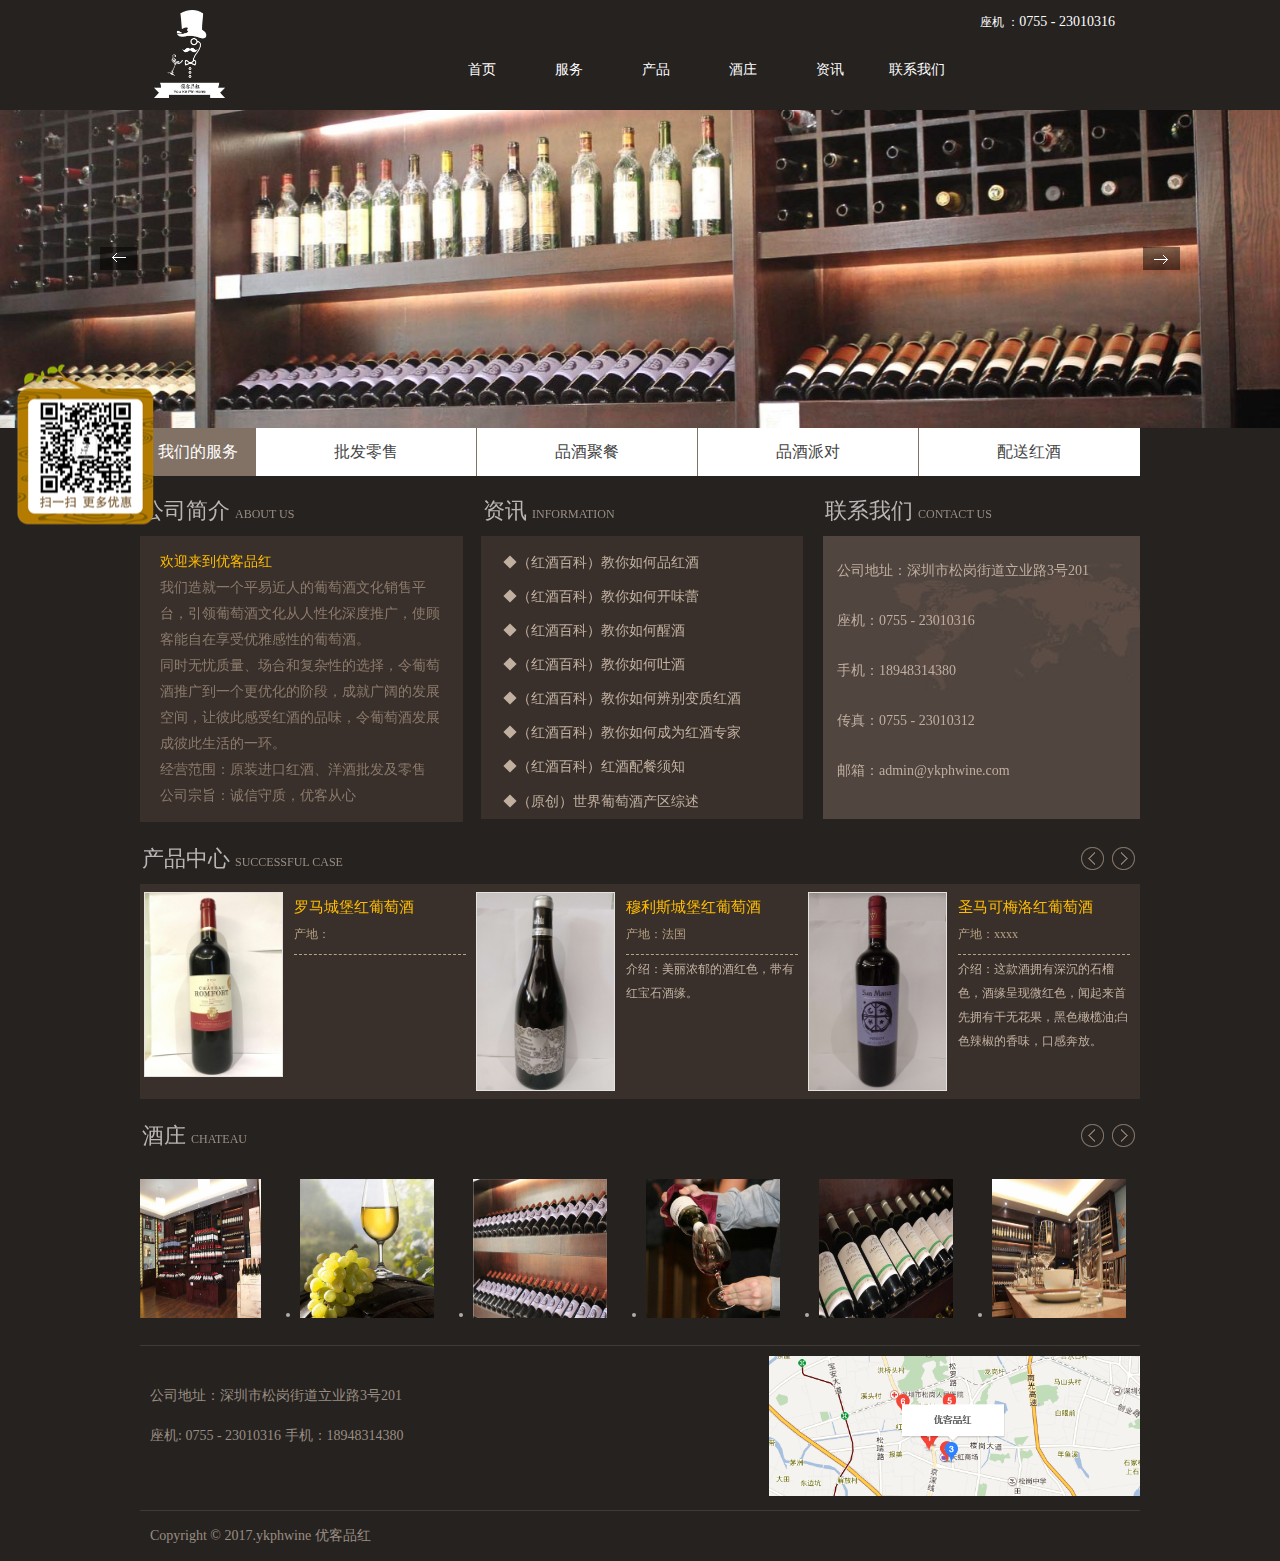
==== commit 9fa93082: "d" ====
--- a/index.html
+++ b/index.html
@@ -115,41 +115,57 @@
           <li>
             <div class="main2_b_img"> <a href="skin/images/jiu/1.jpg"  data-fancybox="gallery2" ><img class="lazy" src="skin/images/jiu/1.jpg"></a></div>
             <div class="main2_b_rt"> <a>罗马城堡红葡萄酒</a><br>
-              <span>发布时间：xxxx</span> </div>
-            <div class="main2_b_rb">
-              <p>介绍</p>
+              <span>产地：</span> </div>
+            <div class="main2_b_rb">
+              <p></p>
             </div>
           </li>
           <li>
           	<div class="main2_b_img"> <a href="skin/images/jiu/2.jpg"  data-fancybox="gallery2" ><img class="lazy" src="skin/images/jiu/2.jpg"></a> </div>
             <div class="main2_b_rt"> <a>穆利斯城堡红葡萄酒</a><br>
-              <span>发布时间：xxxx</span> </div>
-            <div class="main2_b_rb">
-              <p>介绍</p>
+              <span>产地：法国</span> </div>
+            <div class="main2_b_rb">
+              <p>介绍：美丽浓郁的酒红色，带有红宝石酒缘。</p>
             </div>
           </li>
           <li>
           	<div class="main2_b_img"> <a href="skin/images/jiu/3.jpg"  data-fancybox="gallery2" ><img class="lazy" src="skin/images/jiu/3.jpg"></a> </div>
             <div class="main2_b_rt"> <a>圣马可梅洛红葡萄酒</a><br>
-              <span>发布时间：xxxx</span> </div>
-            <div class="main2_b_rb">
-              <p>介绍</p>
+              <span>产地：xxxx</span> </div>
+            <div class="main2_b_rb">
+              <p>介绍：这款酒拥有深沉的石榴色，酒缘呈现微红色，闻起来首先拥有干无花果，黑色橄榄油;白色辣椒的香味，口感奔放。</p>
             </div>
           </li>
           <li>
           	<div class="main2_b_img"> <a href="skin/images/jiu/4.jpg"  data-fancybox="gallery2" ><img class="lazy" src="skin/images/jiu/4.jpg"></a> </div>
             <div class="main2_b_rt"> <a>威拉特城堡红葡萄酒</a><br>
-              <span>发布时间：xxxx</span> </div>
-            <div class="main2_b_rb">
-              <p>介绍</p>
+              <span>产地：法国</span> </div>
+            <div class="main2_b_rb">
+              <p>这款酒拥有深沉的石榴色，酒缘呈现微红色，闻起来首先拥有干无花果，黑色橄榄油;白色辣椒的香味，口感奔放。</p>
             </div>
           </li>
           <li>
           	<div class="main2_b_img"> <a href="skin/images/jiu/5.jpg"  data-fancybox="gallery2" ><img class="lazy" src="skin/images/jiu/5.jpg"></a> </div>
             <div class="main2_b_rt"> <a>维拉特级珍藏红葡萄酒</a><br>
-              <span>发布时间：xxxx</span> </div>
-            <div class="main2_b_rb">
-              <p>介绍</p>
+              <span>产地：门多萨 阿博尔斯</span> </div>
+            <div class="main2_b_rb">
+              <p>介绍：优雅的宝石红让人带来喜悦的心情，复杂诱人的红色浆果及香草气味，如同置身绿草如茵。</p>
+            </div>
+          </li>
+          <li>
+            <div class="main2_b_img"> <a href="skin/images/jiu/6.jpg"  data-fancybox="gallery2" ><img class="lazy" src="skin/images/jiu/5.jpg"></a> </div>
+            <div class="main2_b_rt"> <a>阿斯蒂甜白葡萄酒汽酒</a><br>
+              <span>产地：意大利</span> </div>
+            <div class="main2_b_rb">
+              <p>介绍：阿斯蒂甜白起泡葡萄酒，酒产自意大利，选用意大利的优质葡萄品种为原料，采用先进的控温发酵工艺精心酿制而成的一种甜起泡型葡萄酒。</p>
+            </div>
+          </li>
+          <li>
+            <div class="main2_b_img"> <a href="skin/images/jiu/7.jpg"  data-fancybox="gallery2" ><img class="lazy" src="skin/images/jiu/5.jpg"></a> </div>
+            <div class="main2_b_rt"> <a>庫姆斯城堡紅葡萄酒</a><br>
+              <span>产地：吕萨克--圣爱美隆 </span> </div>
+            <div class="main2_b_rb">
+              <p>介绍：她有美丽的深色酒体带有石榴红光泽。嗅觉上有特别的土地的芳香，很好展现出成熟黑色水果和香料的香气口感愉悦，酒体饱满。</p>
             </div>
           </li>
         </ul>
@@ -189,6 +205,10 @@
       <p>Copyright © 2017.ykphwine 优客品红</p>
     </div>
   </div>
+</div>
+<div class="qc">
+  <img src="skin/images/qc.png">
+
 </div>
 <script src="skin/js/jquery-1.8.3.min.js"></script>
 <script src="skin/js/jquery.lazyload.js"></script>
--- a/skin/css/css.css
+++ b/skin/css/css.css
@@ -1,9 +1,8 @@
 ﻿﻿@charset "utf-8";
 /* CSS Document */
-ul, li {
-	list-style:none;
-	margin:0;
-	padding:0
+
+ul{
+	list-style-type: none;
 }
 img {
 	border:none
@@ -368,6 +367,9 @@
 	width:100%;
 	background-color:#39302B;
 }
+.main2_b ul{
+	list-style-type: none;
+}
 .main2_b ul li {
 	width:322px;
 	margin-left:4px;
@@ -694,20 +696,26 @@
 	margin-bottom:40px;
 }
 .nlist ul{
-	padding-left:0px
+	padding-left:0px;
+	list-style-type: none;
 }
 .nlist ul li {
 	width:698px;
-	height:109px;
-	padding-left:24px;
-	padding-top:22px;
 	background:#524E47;
-	margin-bottom:1px;
+	padding: 10px;
+	margin-bottom: 15px;
+}
+.nlist ul li a{
+	display: block;
+}
+.nlist ul li h2{
+	color: #ffbc00;
 }
 .nlist ul li .nlist_l {
 	width:127px;
 	height:90px;
-	float:left;
+	display: inline-block;
+	vertical-align: middle;
 }
 .nlist ul li .nlist_l img {
 	width:121px;
@@ -718,7 +726,8 @@
 	width:540px;
 	height:90px;
 	margin-left:16px;
-	float:left;
+	display: inline-block;
+	vertical-align: middle;
 }
 .nlist ul li .nlist_r a {
 	color:#fff;
@@ -985,3 +994,12 @@
 	width: 75px;
 	cursor:pointer;
 }
+.qc{
+	position: fixed;
+	left: 10px;
+	top: 50%;
+	-webkit-transform: translate(0,-50%);
+	transform: translate(0,-50%);
+	z-index: 999;
+
+}
